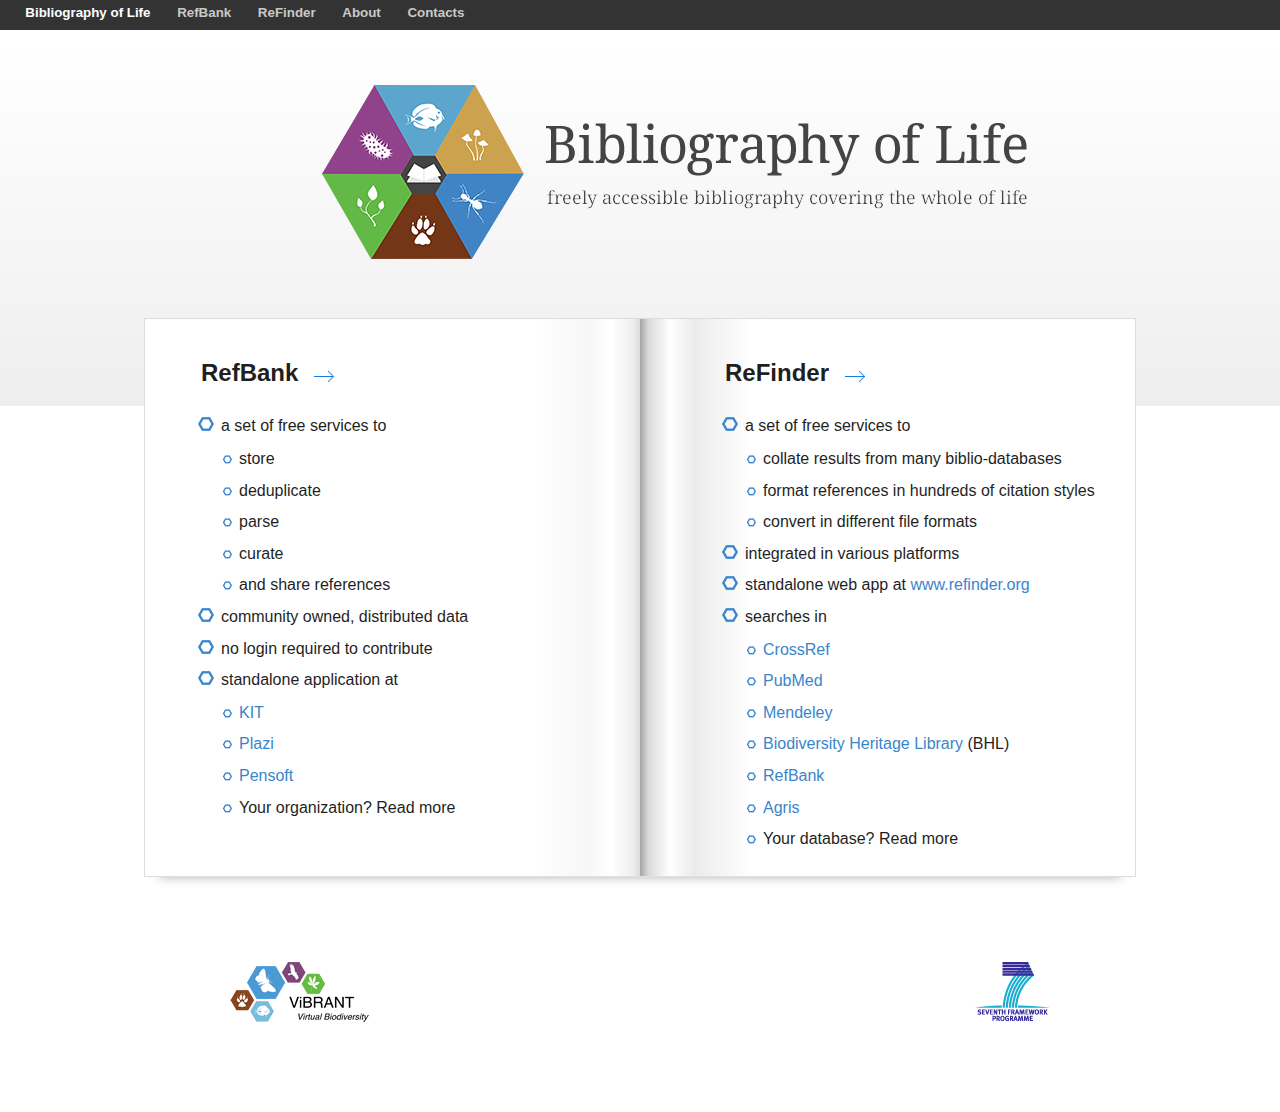
==== index.html @ db083fa3 "Change link to refbank.org." ====
<!DOCTYPE html>
<html>
<head>
<meta http-equiv="Content-Type" content="text/html; charset=UTF-8" />
<meta charset="utf-8" />
<title>Bibliography of Life</title>
<link rel="stylesheet" type="text/css" href="lib/style.css" />
<!--[if gte IE 9]>
            <style type="text/css">
              .gradient {
                 filter: none;
              }
            </style>
        <![endif]-->
</head>
<body>
<div id="topbar">
  <div>
    <a href="/" id="current_link" title="Freely accessible bibliography covering the whole of life">Bibliography of Life</a>
    <a target="_blank" href="http://refbank.org"  title="">RefBank</a>
    <a target="_blank" href="http://www.refinder.org" >ReFinder</a>
    <a href="about.html">About</a>
    <a href="contacts.html">Contacts</a>
  </div>
</div>
<div class="page">
  <div class="logo_wrap">
    <div class="wrap">
      <a href="/"><img src="i/logo.png" alt="freely accessible bibliography covering the whole of life" width="705" height="174"/></a>
    </div>
  </div>
  <div class="wrap content clearfix">
    <div id="left">
      <h2><a href="http://www.refbank.org" target="_blank" title="">RefBank</a>
      </h2>
      <ul>
        <li> a set of free services to
          <ul>
            <li>store</li>
            <li>deduplicate</li>
            <li>parse</li>
            <li>curate</li>
            <li>and share  references</li>
          </ul>
        </li>
        <li>community owned, distributed data</li>
        <li>no login required to contribute</li>
        <li>standalone application at
          <ul>
            <li><a target="_blank" href="http://vbrant.ipd.uka.de/RefBank/search" title="Karlsruhe Institute of Technology">KIT</a> </li>
            <li><a target="_blank" href="http://plazi.cs.umb.edu/RefBank/search" title="Taking care of freedom">Plazi</a> </li>
            <li><a target="_blank" href="http://refbank.refinder.org:8080/RefBank/search" title="For scientists, by scientists!">Pensoft</a></li>
            <li>Your organization? Read more</li>
          </ul>
        </li>
      </ul>
    </div>
    <div id="right">
      <h2><a href="http://www.refinder.org" title="">ReFinder</a>
      </h2>
      <ul>
        <li> a set of free services to
          <ul>
            <li>collate results from many biblio-databases</li>
            <li>format references in hundreds of citation styles</li>
            <li>convert in different file formats</li>
          </ul>
        </li>
        <li>integrated in various platforms</li>
        <li>standalone web app at <a href="http://www.refinder.org" target="_blank" title="">www.refinder.org</a>
        </li>
        <li>searches in
          <ul>
            <li><a href="http://search.crossref.org" title="CrossRef Metadata Search" target="_blank">CrossRef</a></li>
            <li><a href="http://www.ncbi.nlm.nih.gov/pubmed" title="PubMed comprises more than 23 million citations for biomedical literature from MEDLINE, life science journals, and online books." target="_blank">PubMed</a></li>
            <li><a href="http://www.mendeley.com/" title="Mendeley: Free reference manager and PDF organizer" target="_blank">Mendeley</a></li>
            <li><a href="http://www.biodiversitylibrary.org/" title="Inspiring discovery through free access to biodiversity knowledge." target="_blank">Biodiversity Heritage Library</a> (BHL)</li>
            <li><a href="http://www.refbank.org" target="_blank" title="">RefBank</a></li>
            <li><a href="http://agris.fao.org/" title="International Information System for the Agricultural Sciences and Technology" target="_blank">Agris</a></li>
            <li>Your database? Read more</li>
          </ul>
        </li>
      </ul>
    </div>
  </div>
  <div class="footer wrap">
    <a target="_blank" href="http://vbrant.eu/" title="Supporting biodiversity research communities"><img src="i/logo-vibrant.png" alt="project ViBRANT logo" width="139" height="60"/></a>
    <a target="_blank" href="http://cordis.europa.eu/fp7/" title="Seventh Framework Programme (FP7)" width="76" height="60"><img src="i/fp7.png" alt="Seventh Framework Programme logo" /></a>
  </div>
</div>
</body>
</html>
---- lib/style.css ----
html, body, ul, li, h2 {
    margin: 0;
    padding: 0;
    font: 12pt;
	line-height: 1.35; 
	font-family: "Segoe UI", Arial, Helvetica, sans-serif;
    color: #1F1F1F;
}

a {
    text-decoration: none;
    color: #3985CC;
}

a img {
    border: none;
}

a:hover, h2 a:hover {
    color: #FF7F00
}

h2 a {
    padding: 0 36px 0 4px;
    font-size: 24px;
    font-weight: bold;
    color: #1F1F1F;
    background: url(../i/arrow.png) no-repeat right 12px;
}

ul {
    list-style-type: none;
}

li {
    padding: 0 0 10px 0px;
	list-style-image:url(../i/li.png);
	margin-left: 24px;
}

li a {

}

li ul {
    padding: 1px 0 0 3px;
}

li li {
    list-style-image:url(../i/lili.png);
    padding: 10px 0 0px 0px;
	margin-left: 15px;
}

.page {
    padding-top: 43px
}

.wrap {
    width: 990px;
    margin: 0 auto;
}

.logo_wrap {
    height: 363px;
    background: #eee;
    background: url([data-uri]);
    background: -moz-linear-gradient(top,  #ffffff 0%, #eeeeee 100%);
    background: -webkit-gradient(linear, left top, left bottom, color-stop(0%,#ffffff), color-stop(100%,#eeeeee));
    background: -webkit-linear-gradient(top,  #ffffff 0%,#eeeeee 100%);
    background: -o-linear-gradient(top,  #ffffff 0%,#eeeeee 100%);
    background: -ms-linear-gradient(top,  #ffffff 0%,#eeeeee 100%);
    background: linear-gradient(to bottom,  #ffffff 0%,#eeeeee 100%);
    filter: progid:DXImageTransform.Microsoft.gradient( startColorstr='#ffffff', endColorstr='#eeeeee',GradientType=0 );
}

.logo_wrap img {
    margin: 42px 0 0 177px;
}

.content {
    position: relative;
    z-index: 1;
    padding-bottom: 16px;
    margin-top: -88px;
    border: 1px solid #DDD;
    background: url(../i/bg.png) repeat-y left top;
    -webkit-box-shadow:  0px 15px 10px -15px rgba(0, 0, 0, .3);
    box-shadow:  0px 15px 10px -15px rgba(0, 0, 0, .3);
}

.content > div {
    float: left;
    padding: 38px 20px 0 82px;
    width: 392px;
}

.content h2 {
    padding-bottom: 26px;
}

.footer {
    width: 820px;
    padding: 85px;
    text-align: right;
}

.footer > a:first-child {
    float: left;
}

.footer a:hover {
    opacity: 0.7;
}

.profile_pic, .profile_info {
	float: left;
}
.profile_pic {margin-top: 22px; margin-right: 16px;}

li {clear: both}

#left { padding-left: 52px; padding-right: 50px;}

#topbar {
    background-color: rgb(51, 51, 51);
    height: 30px;
    left: 0;
    line-height: 26px;
    position: fixed;
    right: 0;
    top: 0;
    padding-left: 12px;
}
/*
#topbar a {
    line-height: 43px;
    color: #A8A8A8;
}*/


#topbar a {
    color: rgb(201, 201, 201);
    display: block;
    float: left;
    font-size: smaller;
    font-weight: bold;
    padding: 0 1em;
    text-decoration: none;
}


#topbar a:hover, #topbar a#current_link {
    color: rgb(255, 255, 255);
}

.clearfix:before,
.clearfix:after {
    content: " ";
    display: table;
}

.clearfix:after {
    clear: both;
}

.clearfix {
    *zoom: 1;
}
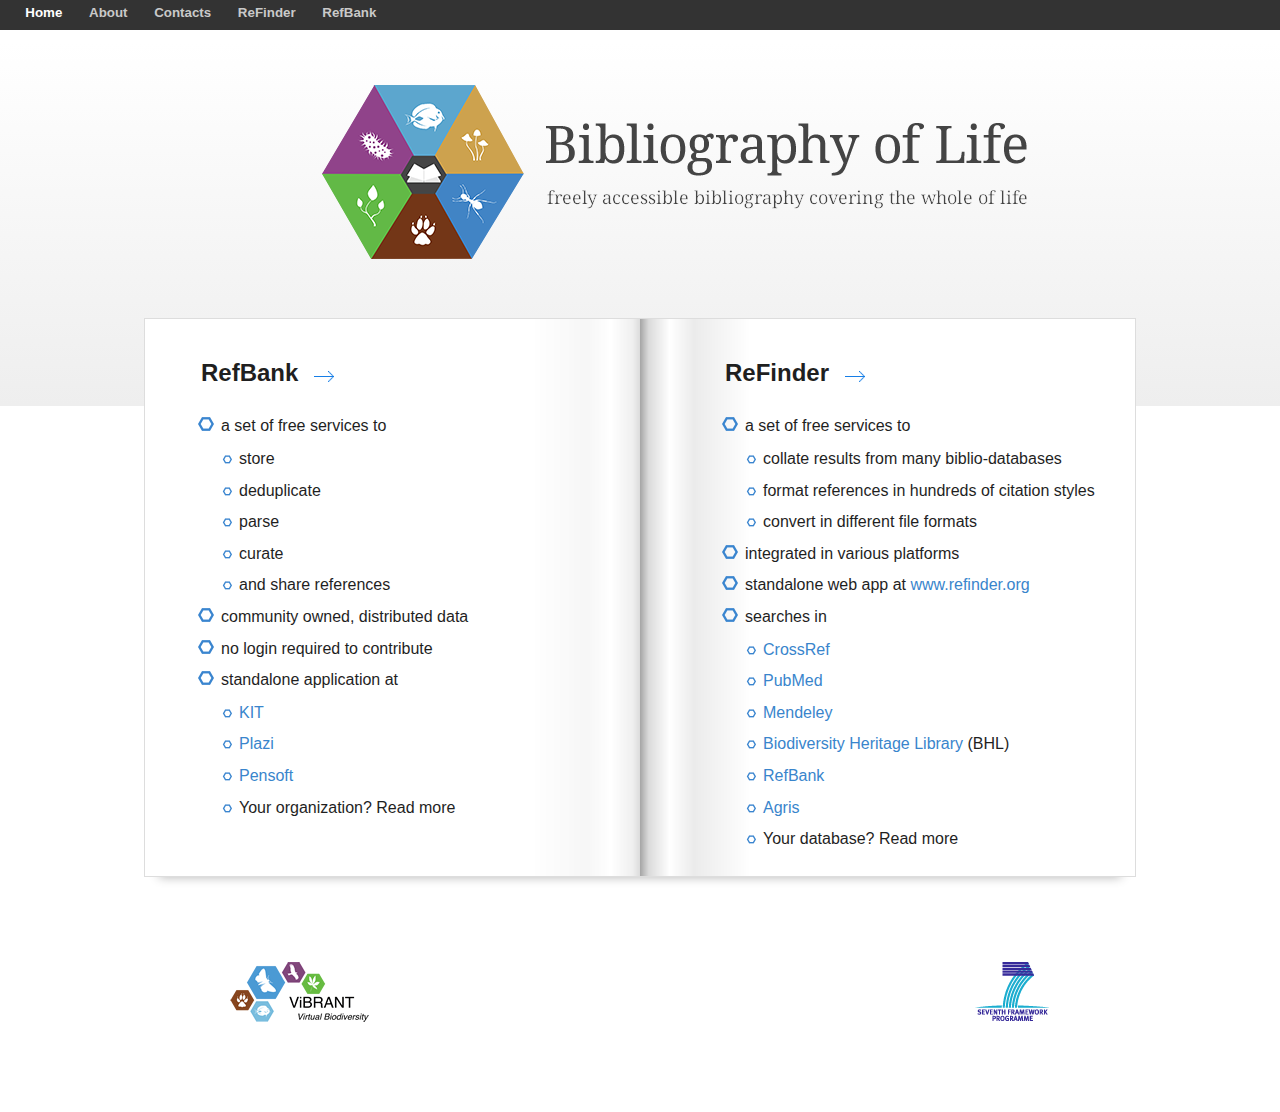
==== commit 0d2885b0: "Cange topbar." ====
--- a/index.html
+++ b/index.html
@@ -16,11 +16,13 @@
 <body>
 <div id="topbar">
   <div>
-    <a href="/" id="current_link" title="Freely accessible bibliography covering the whole of life">Bibliography of Life</a>
-    <a target="_blank" href="http://refbank.org"  title="">RefBank</a>
-    <a target="_blank" href="http://www.refinder.org" >ReFinder</a>
-    <a href="about.html">About</a>
-    <a href="contacts.html">Contacts</a>
+	<a id="current_link"href="/" title="Freely accessible bibliography covering the whole of life">Home</a>
+    <a href="about.html" title="">About</a>
+    <a href="contacts.html" title="">Contacts</a>
+    <div id="related">
+		<a target="_blank" href="http://refinder.org" id="refinder" title="Find references in CrossRef, PubMed, RefBank, BHL, Mendeley">ReFinder</a>
+		<a target="_blank" href="http://refbank.org" id="refbank" title="Search, store, edit and parse bibliographic references">RefBank</a>
+    </div>
   </div>
 </div>
 <div class="page">
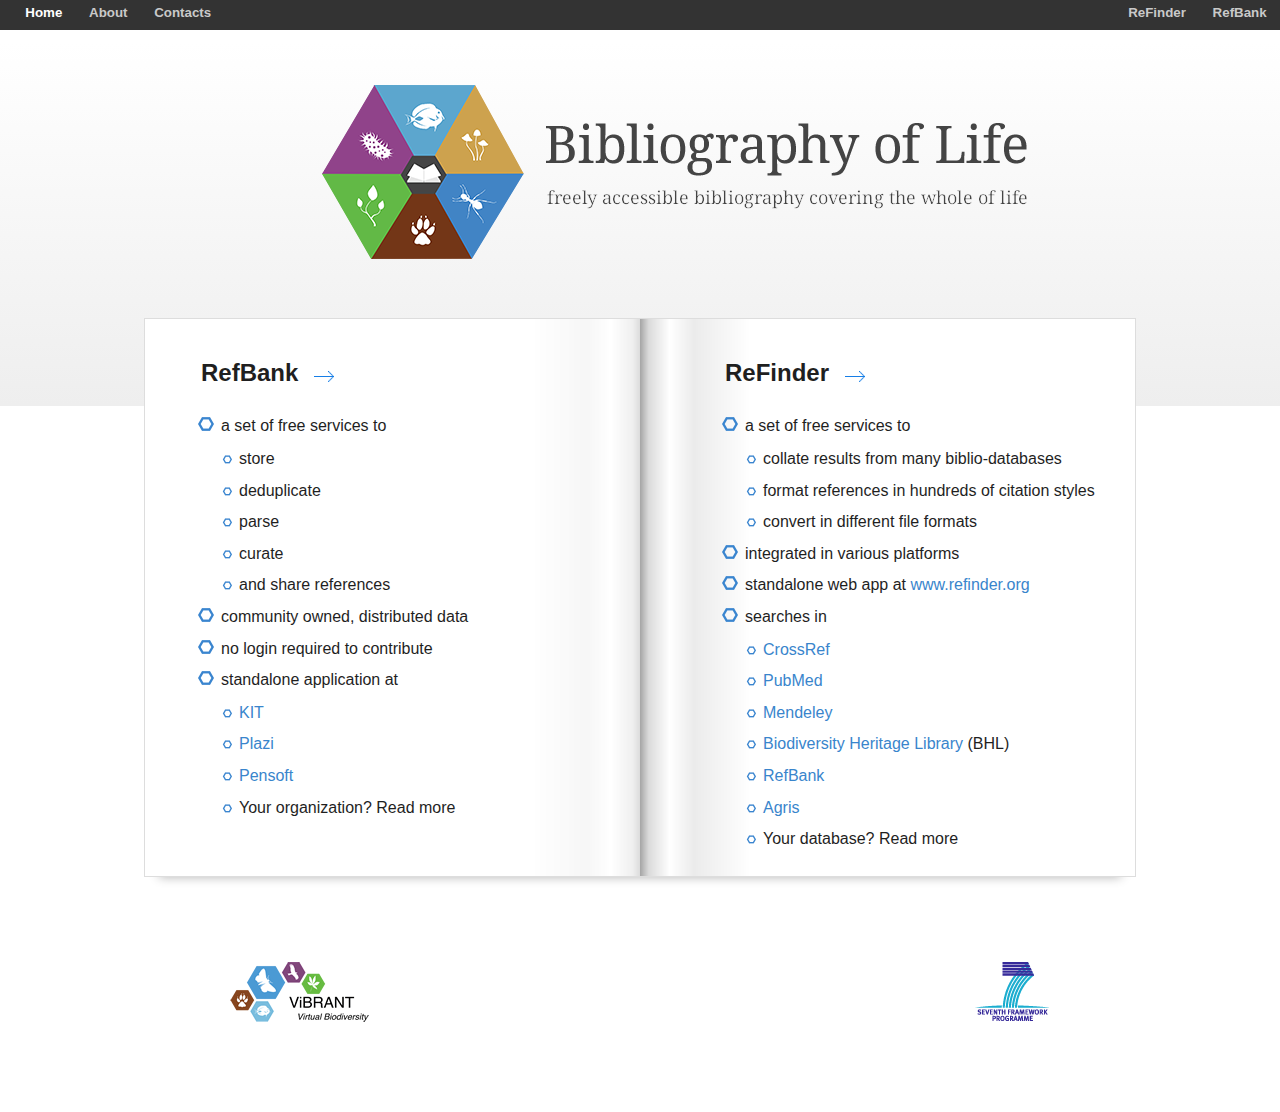
==== commit 88d15e91: "Change refbank link. Add refinder to open in new tab." ====
--- a/index.html
+++ b/index.html
@@ -33,7 +33,7 @@
   </div>
   <div class="wrap content clearfix">
     <div id="left">
-      <h2><a href="http://www.refbank.org" target="_blank" title="">RefBank</a>
+      <h2><a href="http://refbank.org/guides.html#setupNode" target="_blank" title="">RefBank</a>
       </h2>
       <ul>
         <li> a set of free services to
@@ -58,7 +58,7 @@
       </ul>
     </div>
     <div id="right">
-      <h2><a href="http://www.refinder.org" title="">ReFinder</a>
+      <h2><a target="_blank" href="http://www.refinder.org" title="">ReFinder</a>
       </h2>
       <ul>
         <li> a set of free services to
--- a/lib/style.css
+++ b/lib/style.css
@@ -154,6 +154,10 @@
     color: rgb(255, 255, 255);
 }
 
+#related{
+	float: right;
+}
+
 .clearfix:before,
 .clearfix:after {
     content: " ";
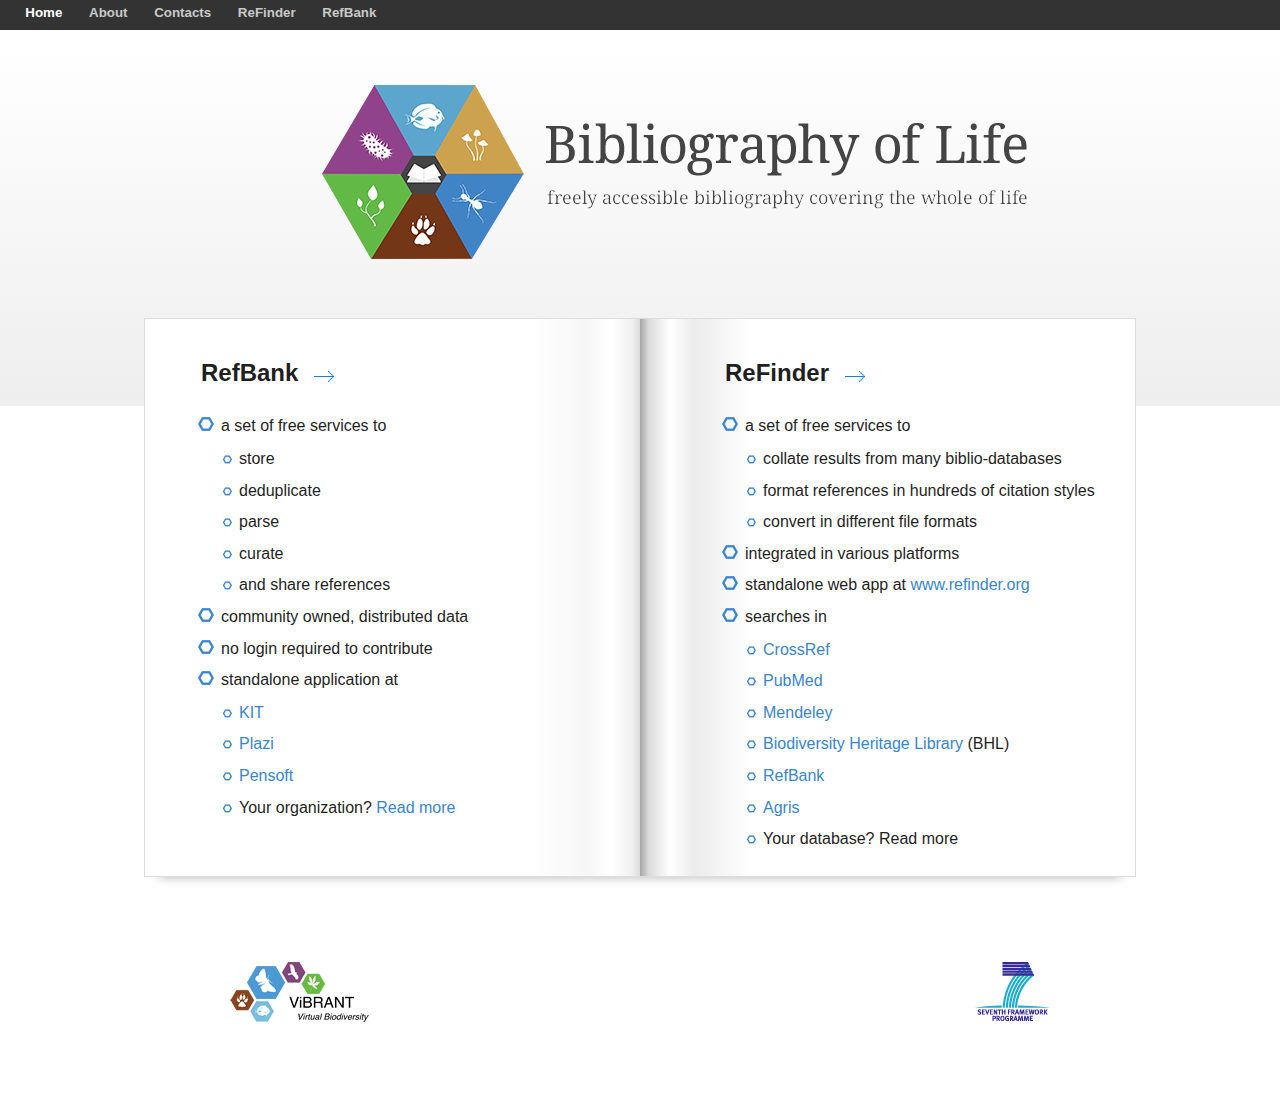
==== commit ed52ed74: "Add 'Read more' link." ====
--- a/index.html
+++ b/index.html
@@ -33,7 +33,7 @@
   </div>
   <div class="wrap content clearfix">
     <div id="left">
-      <h2><a href="http://refbank.org/guides.html#setupNode" target="_blank" title="">RefBank</a>
+      <h2><a href="http://refbank.org" target="_blank" title="">RefBank</a>
       </h2>
       <ul>
         <li> a set of free services to
@@ -52,7 +52,7 @@
             <li><a target="_blank" href="http://vbrant.ipd.uka.de/RefBank/search" title="Karlsruhe Institute of Technology">KIT</a> </li>
             <li><a target="_blank" href="http://plazi.cs.umb.edu/RefBank/search" title="Taking care of freedom">Plazi</a> </li>
             <li><a target="_blank" href="http://refbank.refinder.org:8080/RefBank/search" title="For scientists, by scientists!">Pensoft</a></li>
-            <li>Your organization? Read more</li>
+            <li>Your organization? <a href="http://refbank.org/guides.html#setupNode" target="_blank" title="">Read more</a></li>
           </ul>
         </li>
       </ul>
--- a/lib/style.css
+++ b/lib/style.css
@@ -2,7 +2,7 @@
     margin: 0;
     padding: 0;
     font: 12pt;
-	line-height: 1.35; 
+	line-height: 1.35;
 	font-family: "Segoe UI", Arial, Helvetica, sans-serif;
     color: #1F1F1F;
 }
@@ -149,13 +149,8 @@
     text-decoration: none;
 }
 
-
 #topbar a:hover, #topbar a#current_link {
     color: rgb(255, 255, 255);
-}
-
-#related{
-	float: right;
 }
 
 .clearfix:before,
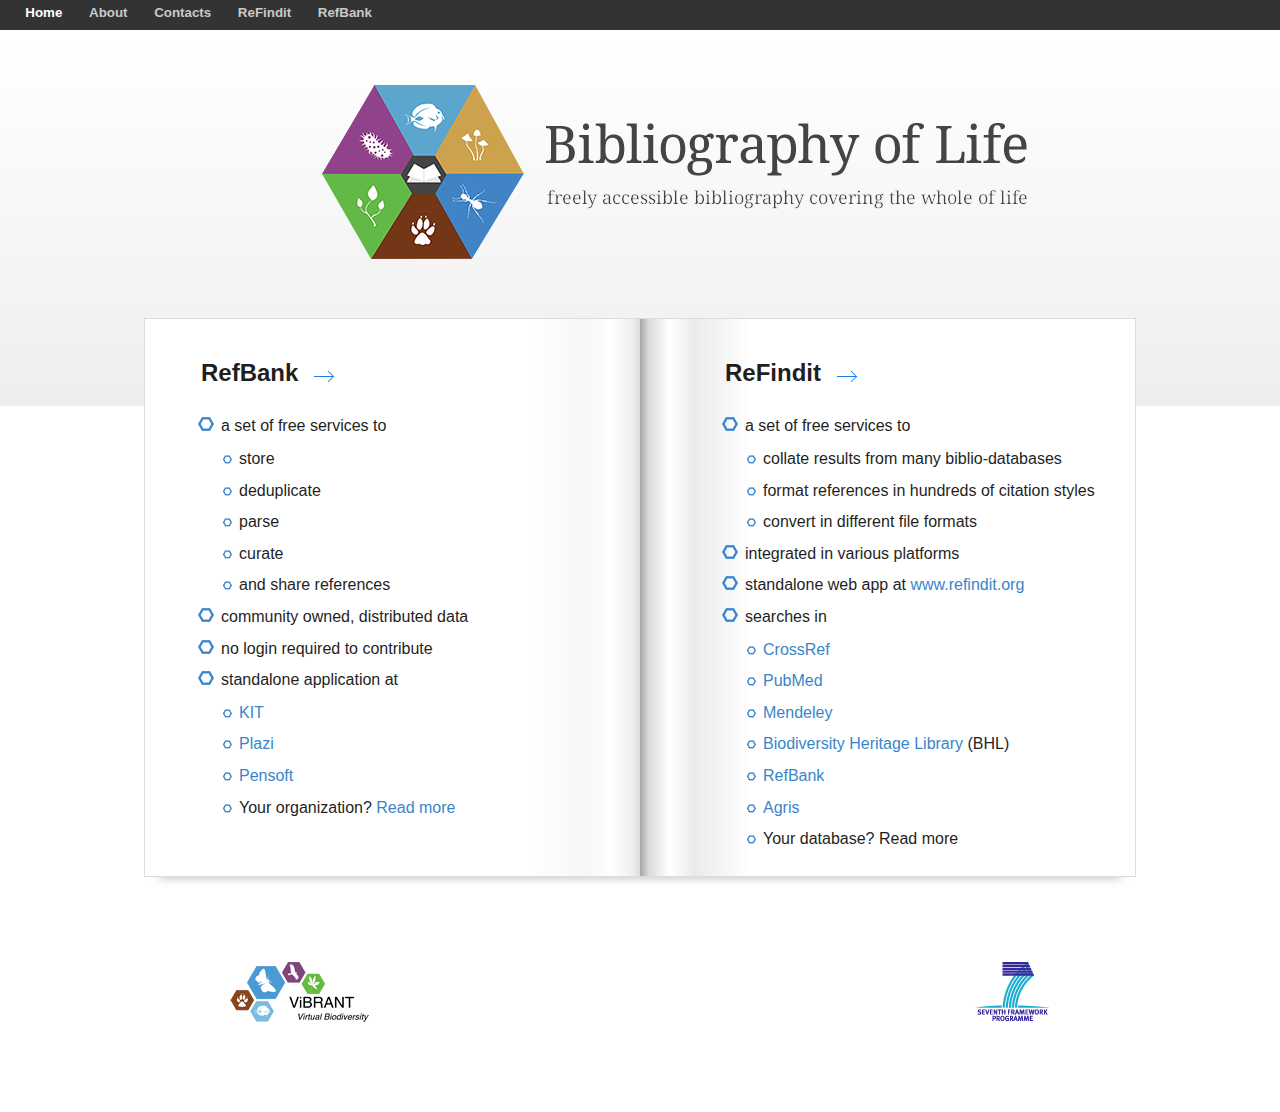
==== commit b4d5c59f: "Change 'refinder' as 'refindit'." ====
--- a/index.html
+++ b/index.html
@@ -20,7 +20,7 @@
     <a href="about.html" title="">About</a>
     <a href="contacts.html" title="">Contacts</a>
     <div id="related">
-		<a target="_blank" href="http://refinder.org" id="refinder" title="Find references in CrossRef, PubMed, RefBank, BHL, Mendeley">ReFinder</a>
+		<a target="_blank" href="http://refindit.org" id="refindit" title="Find references in CrossRef, PubMed, RefBank, BHL, Mendeley">ReFindit</a>
 		<a target="_blank" href="http://refbank.org" id="refbank" title="Search, store, edit and parse bibliographic references">RefBank</a>
     </div>
   </div>
@@ -51,14 +51,14 @@
           <ul>
             <li><a target="_blank" href="http://vbrant.ipd.uka.de/RefBank/search" title="Karlsruhe Institute of Technology">KIT</a> </li>
             <li><a target="_blank" href="http://plazi.cs.umb.edu/RefBank/search" title="Taking care of freedom">Plazi</a> </li>
-            <li><a target="_blank" href="http://refbank.refinder.org:8080/RefBank/search" title="For scientists, by scientists!">Pensoft</a></li>
+            <li><a target="_blank" href="http://refbank.refindit.org:8080/RefBank/search" title="For scientists, by scientists!">Pensoft</a></li>
             <li>Your organization? <a href="http://refbank.org/guides.html#setupNode" target="_blank" title="">Read more</a></li>
           </ul>
         </li>
       </ul>
     </div>
     <div id="right">
-      <h2><a target="_blank" href="http://www.refinder.org" title="">ReFinder</a>
+      <h2><a target="_blank" href="http://www.refindit.org" title="">ReFindit</a>
       </h2>
       <ul>
         <li> a set of free services to
@@ -69,7 +69,7 @@
           </ul>
         </li>
         <li>integrated in various platforms</li>
-        <li>standalone web app at <a href="http://www.refinder.org" target="_blank" title="">www.refinder.org</a>
+        <li>standalone web app at <a href="http://www.refindit.org" target="_blank" title="">www.refindit.org</a>
         </li>
         <li>searches in
           <ul>
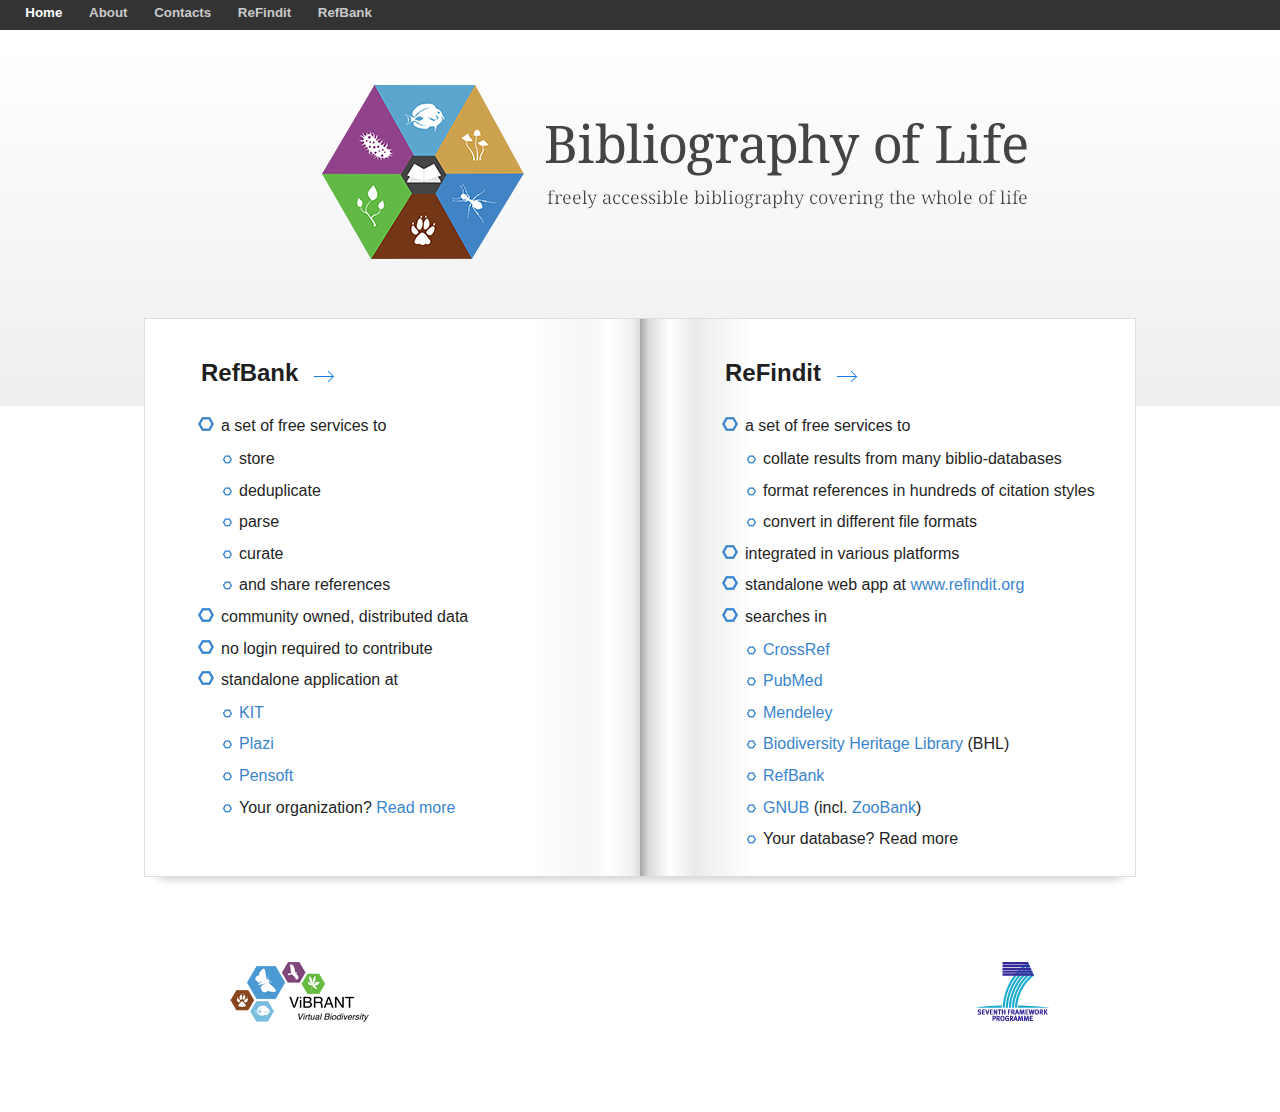
==== commit b0e0b8ba: "Added GNUB to the list of ReFindit data sources." ====
--- a/index.html
+++ b/index.html
@@ -73,12 +73,12 @@
         </li>
         <li>searches in
           <ul>
-            <li><a href="http://search.crossref.org" title="CrossRef Metadata Search" target="_blank">CrossRef</a></li>
-            <li><a href="http://www.ncbi.nlm.nih.gov/pubmed" title="PubMed comprises more than 23 million citations for biomedical literature from MEDLINE, life science journals, and online books." target="_blank">PubMed</a></li>
-            <li><a href="http://www.mendeley.com/" title="Mendeley: Free reference manager and PDF organizer" target="_blank">Mendeley</a></li>
-            <li><a href="http://www.biodiversitylibrary.org/" title="Inspiring discovery through free access to biodiversity knowledge." target="_blank">Biodiversity Heritage Library</a> (BHL)</li>
-            <li><a href="http://www.refbank.org" target="_blank" title="">RefBank</a></li>
-            <li><a href="http://agris.fao.org/" title="International Information System for the Agricultural Sciences and Technology" target="_blank">Agris</a></li>
+            <li><a target="_blank" href="http://search.crossref.org" title="CrossRef is an association of scholarly publishers that develops shared infrastructure to support more effective scholarly communications.">CrossRef</a></li>
+            <li><a target="_blank" href="http://www.ncbi.nlm.nih.gov/pubmed" title="PubMed comprises more than 23 million citations for biomedical literature from MEDLINE, life science journals, and online books.">PubMed</a></li>
+            <li><a target="_blank" href="http://www.mendeley.com/" title="Mendeley: Free reference manager and PDF organizer">Mendeley</a></li>
+            <li><a target="_blank" href="http://www.biodiversitylibrary.org/" title="Inspiring discovery through free access to biodiversity knowledge.">Biodiversity Heritage Library</a> (BHL)</li>
+            <li><a target="_blank" href="http://www.refbank.org" title="">RefBank</a></li>
+            <li><a target="_blank" href="http://www.globalnames.org/GNUB" title="Global Names Usage Bank" >GNUB</a> (incl. <a target="_blank" href="http://zoobank.org/" title="The Official Registry of Zoological Nomenclature" >ZooBank</a>)</li>
             <li>Your database? Read more</li>
           </ul>
         </li>
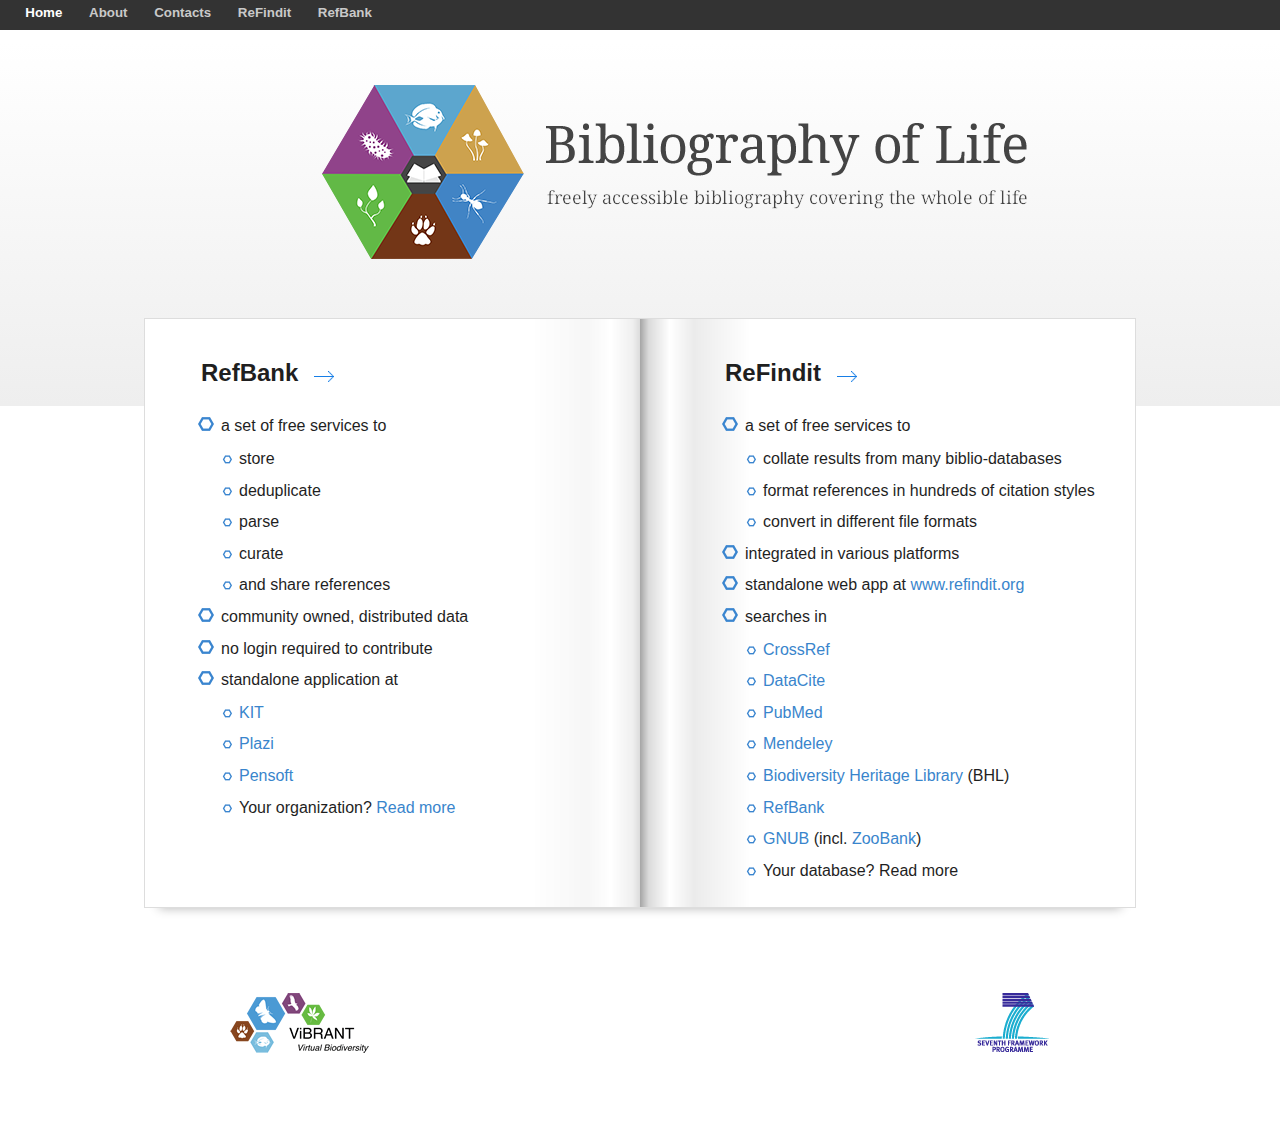
==== commit 2014f514: "Add DataCite to list of DBs supported by ReFindit." ====
--- a/index.html
+++ b/index.html
@@ -74,6 +74,7 @@
         <li>searches in
           <ul>
             <li><a target="_blank" href="http://search.crossref.org" title="CrossRef is an association of scholarly publishers that develops shared infrastructure to support more effective scholarly communications.">CrossRef</a></li>
+            <li><a target="_blank" href="http://search.datacite.org" title="DataCite is a not-for-profit organisation that aims to establish easier access to research data on the Internet.">DataCite</a></li>
             <li><a target="_blank" href="http://www.ncbi.nlm.nih.gov/pubmed" title="PubMed comprises more than 23 million citations for biomedical literature from MEDLINE, life science journals, and online books.">PubMed</a></li>
             <li><a target="_blank" href="http://www.mendeley.com/" title="Mendeley: Free reference manager and PDF organizer">Mendeley</a></li>
             <li><a target="_blank" href="http://www.biodiversitylibrary.org/" title="Inspiring discovery through free access to biodiversity knowledge.">Biodiversity Heritage Library</a> (BHL)</li>
@@ -90,5 +91,24 @@
     <a target="_blank" href="http://cordis.europa.eu/fp7/" title="Seventh Framework Programme (FP7)" width="76" height="60"><img src="i/fp7.png" alt="Seventh Framework Programme logo" /></a>
   </div>
 </div>
+<!-- Start of StatCounter Code for Default Guide -->
+<script type="text/javascript">
+//<![CDATA[
+var sc_project=9897795; 
+var sc_invisible=1; 
+var sc_security="dec15808"; 
+var scJsHost = (("https:" == document.location.protocol) ?
+"https://secure." : "http://www.");
+document.write("<sc"+"ript type='text/javascript' src='" +
+scJsHost+
+"statcounter.com/counter/counter_xhtml.js'></"+"script>");
+//]]>
+</script>
+<noscript><div class="statcounter"><a title="website
+statistics" href="http://statcounter.com/free-web-stats/"
+class="statcounter"><img class="statcounter"
+src="http://c.statcounter.com/9897795/0/dec15808/1/"
+alt="website statistics" /></a></div></noscript>
+<!-- End of StatCounter Code for Default Guide -->
 </body>
 </html>
